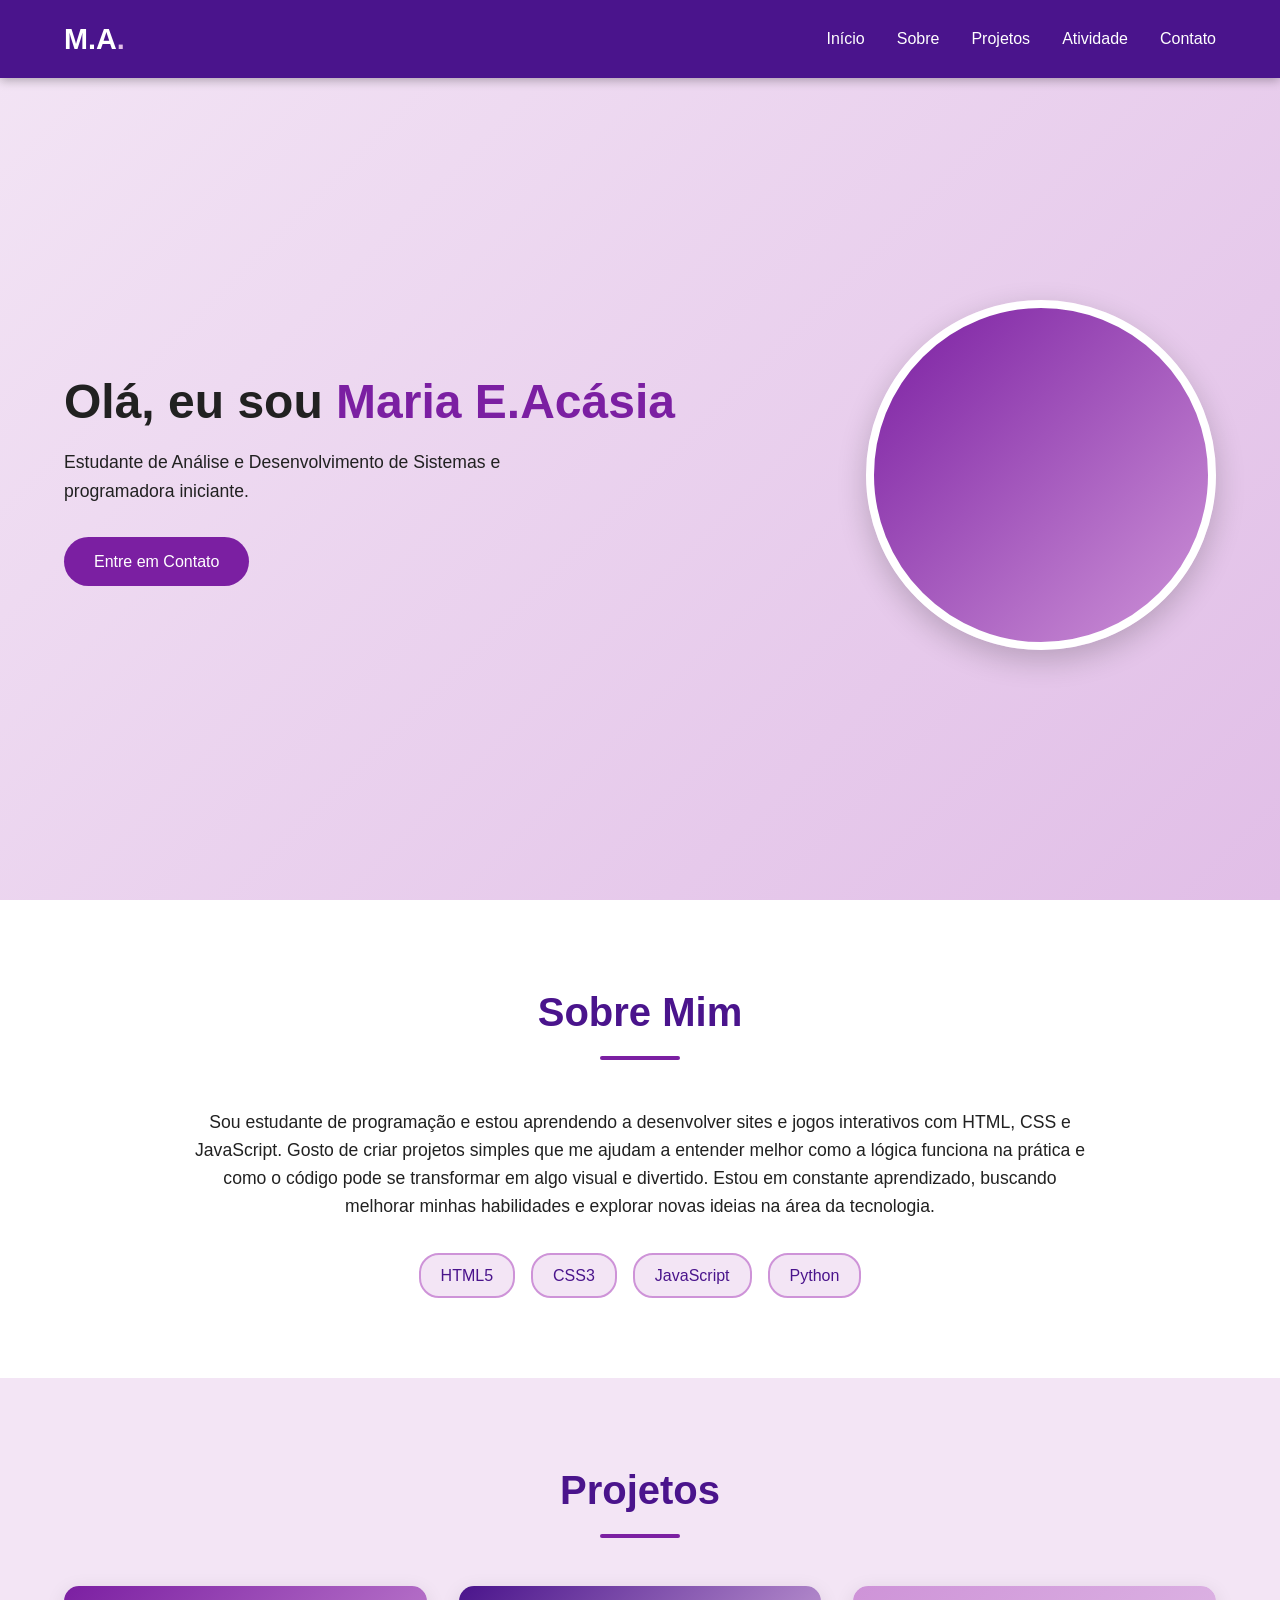
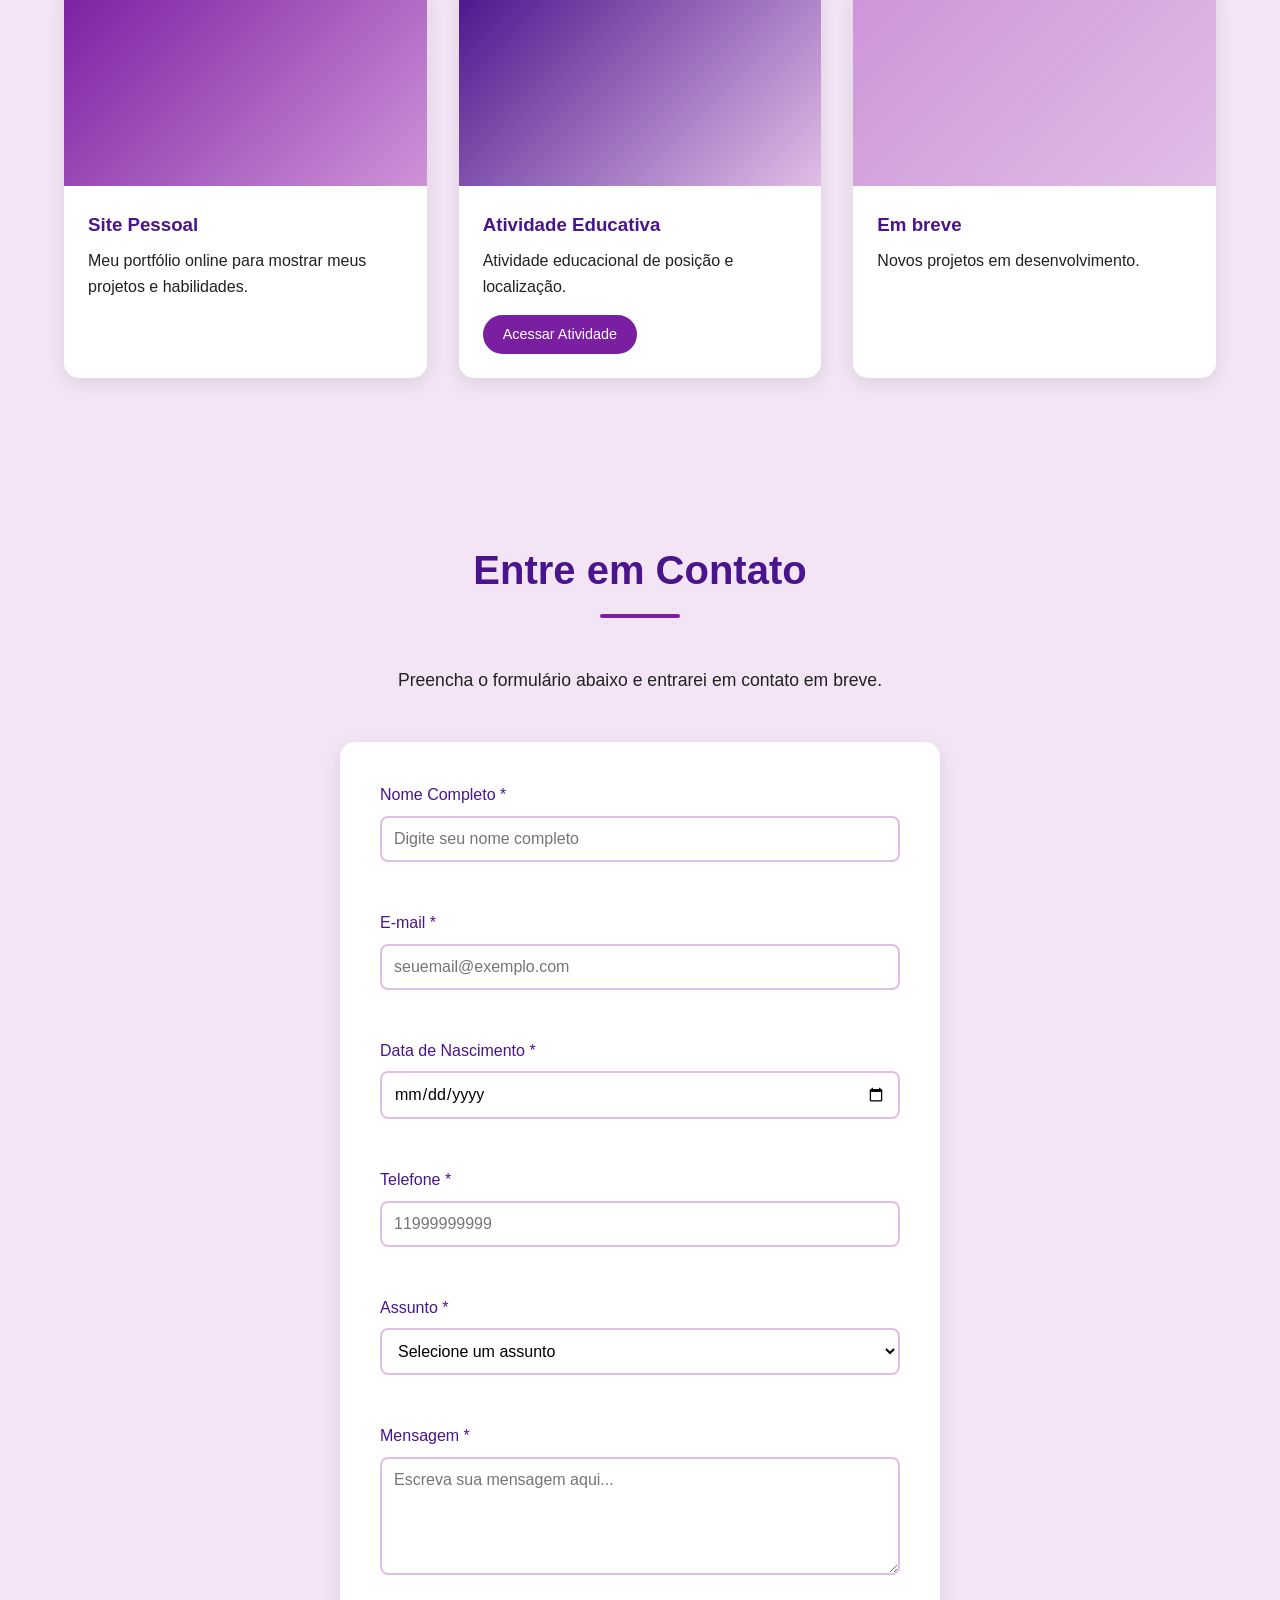
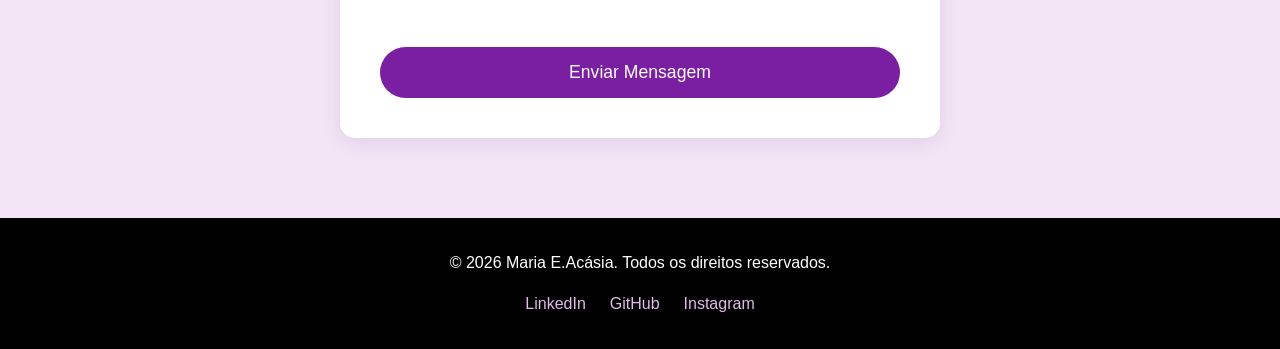
==== index.html @ f3334017 "Add files via upload" ====
<!DOCTYPE html>
<html lang="pt-BR">

<head>
    <meta charset="UTF-8">
    <meta name="viewport" content="width=device-width, initial-scale=1.0">
    <title>Portfólio | Maria Eduarda Acásia Maciel</title>
    <link rel="stylesheet" href="css/style.css">
</head>

<body>
    <!-- Cabeçalho -->
    <header>
        <nav class="navbar">
            <div class="logo">M.A<span>.</span></div>
            <ul class="nav-menu" id="navMenu">
                <li><a href="#home">Início</a></li>
                <li><a href="#sobre">Sobre</a></li>
                <li><a href="#projetos">Projetos</a></li>
                <li><a href="atividade.html">Atividade</a></li>
                <li><a href="#contato">Contato</a></li>
            </ul>
            <div class="hamburger" id="hamburger">
                <span></span>
                <span></span>
                <span></span>
            </div>
        </nav>
    </header>

    <!-- Seção Home -->
    <section id="home" class="home">
        <div class="home-content">
            <h1>Olá, eu sou <span class="destaque">Maria E.Acásia</span></h1>
            <p>Estudante de Análise e Desenvolvimento de Sistemas e programadora iniciante.</p>
            <a href="#contato" class="btn">Entre em Contato</a>
        </div>
        <div class="home-img">
            <div class="circulo"></div>
        </div>
    </section>

    <!-- Seção Sobre -->
    <section id="sobre" class="sobre">
        <h2 class="titulo-secao">Sobre Mim</h2>
        <div class="sobre-content">
            <div class="sobre-texto">
                <p>Sou estudante de programação e estou aprendendo a desenvolver sites e jogos interativos com HTML, CSS
                    e JavaScript. Gosto de criar projetos simples que me ajudam a entender melhor como a lógica funciona
                    na prática e como o código pode se transformar em algo visual e divertido. Estou em constante
                    aprendizado, buscando melhorar minhas habilidades e explorar novas ideias na área da tecnologia.</p>
                <div class="habilidades">
                    <span class="tag">HTML5</span>
                    <span class="tag">CSS3</span>
                    <span class="tag">JavaScript</span>
                    <span class="tag">Python</span>
                </div>
            </div>
        </div>
    </section>

    <!-- Seção Projetos -->
    <section id="projetos" class="projetos">
        <h2 class="titulo-secao">Projetos</h2>
        <div class="projetos-grid">
            <div class="projeto-card">
                <div class="projeto-img projeto-1"></div>
                <h3>Site Pessoal</h3>
                <p>Meu portfólio online para mostrar meus projetos e habilidades.</p>
            </div>
    
            
            <div class="projeto-card">
                <div class="projeto-img projeto-4"></div>
                <h3>Atividade Educativa</h3>
                <p>Atividade educacional de posição e localização.</p>
                <a href="atividade.html" class="btn btn-projeto">Acessar Atividade</a>
            </div>
            <div class="projeto-card">
                <div class="projeto-img projeto-3"></div>
                <h3>Em breve</h3>
                <p>Novos projetos em desenvolvimento.</p>
            </div>
        </div>
    </section>



    <!-- Seção Contato -->
    <section id="contato" class="contato">
        <h2 class="titulo-secao">Entre em Contato</h2>
        <p>Preencha o formulário abaixo e entrarei em contato em breve.</p>

        <form id="contatoForm" class="form-contato" novalidate>
            <div class="form-grupo">
                <label for="nome">Nome Completo *</label>
                <input type="text" id="nome" name="nome" placeholder="Digite seu nome completo">
                <span class="erro" id="erroNome"></span>
            </div>

            <div class="form-grupo">
                <label for="email">E-mail *</label>
                <input type="email" id="email" name="email" placeholder="seuemail@exemplo.com">
                <span class="erro" id="erroEmail"></span>
            </div>

            <div class="form-grupo">
                <label for="dataNascimento">Data de Nascimento *</label>
                <input type="date" id="dataNascimento" name="dataNascimento">
                <span class="erro" id="erroData"></span>
            </div>

            <div class="form-grupo">
                <label for="telefone">Telefone *</label>
                <input type="number" id="telefone" name="telefone" placeholder="11999999999">
                <span class="erro" id="erroTelefone"></span>
            </div>

            <div class="form-grupo">
                <label for="assunto">Assunto *</label>
                <select id="assunto" name="assunto">
                    <option value="">Selecione um assunto</option>
                    <option value="orcamento">Orçamento</option>
                    <option value="parceria">Parceria</option>
                    <option value="duvida">Dúvida</option>
                    <option value="outro">Outro</option>
                </select>
                <span class="erro" id="erroAssunto"></span>
            </div>


            <div class="form-grupo">
                <label for="mensagem">Mensagem *</label>
                <textarea id="mensagem" name="mensagem" rows="5" placeholder="Escreva sua mensagem aqui..."></textarea>
                <span class="erro" id="erroMensagem"></span>
            </div>

            <button type="submit" class="btn btn-submit">Enviar Mensagem</button>
            <div id="sucessoForm" class="sucesso-msg"></div>
        </form>
    </section>

    <!-- Rodapé -->
    <footer>
        <p>&copy; 2026 Maria E.Acásia. Todos os direitos reservados.</p>
        <div class="redes-sociais">
            <a href="#" aria-label="LinkedIn">LinkedIn</a>
            <a href="#" aria-label="GitHub">GitHub</a>
            <a href="#" aria-label="Instagram">Instagram</a>
        </div>
    </footer>

    <script src="js/script.js"></script>
</body>

</html>
---- css/style.css ----
/* ================= RESET E VARIÁVEIS ================= */
:root {
    --roxo-escuro: #4a148c;
    --roxo-medio: #7b1fa2;
    --roxo-claro: #ce93d8;
    --roxo-pastel: #e1bee7;
    --roxo-fundo: #f3e5f5;
    --branco: #ffffff;
    --preto: #000000;
    --cinza-escuro: #212121;
    --cinza-claro: #f5f5f5;
}

* {
    margin: 0;
    padding: 0;
    box-sizing: border-box;
}

html {
    scroll-behavior: smooth;
}

body {
    font-family: 'Segoe UI', Tahoma, Geneva, Verdana, sans-serif;
    line-height: 1.6;
    color: var(--cinza-escuro);
    background-color: var(--branco);
}

/* ================= NAVBAR ================= */
.navbar {
    position: fixed;
    top: 0;
    width: 100%;
    background: var(--roxo-escuro);
    padding: 1rem 5%;
    display: flex;
    justify-content: space-between;
    align-items: center;
    z-index: 1000;
    box-shadow: 0 2px 10px rgba(0, 0, 0, 0.3);
}

.logo {
    color: var(--branco);
    font-size: 1.8rem;
    font-weight: bold;
}

.logo span {
    color: var(--roxo-pastel);
}

.nav-menu {
    display: flex;
    list-style: none;
    gap: 2rem;
}

.nav-menu a {
    color: var(--branco);
    text-decoration: none;
    font-weight: 500;
    transition: color 0.3s;
}

.nav-menu a:hover {
    color: var(--roxo-pastel);
}

.hamburger {
    display: none;
    flex-direction: column;
    cursor: pointer;
    gap: 5px;
}

.hamburger span {
    width: 25px;
    height: 3px;
    background: var(--branco);
    transition: 0.3s;
}

/* ================= HOME ================= */
.home {
    min-height: 100vh;
    display: flex;
    align-items: center;
    justify-content: space-between;
    padding: 100px 5% 50px;
    background: linear-gradient(135deg, var(--roxo-fundo) 0%, var(--roxo-pastel) 100%);
}

.home-content h1 {
    font-size: 3rem;
    margin-bottom: 0.5rem;
    color: var(--cinza-escuro);
}

.home-content h1 .destaque {
    color: var(--roxo-medio);
}

.home-content h2 {
    font-size: 1.8rem;
    color: var(--roxo-escuro);
    margin-bottom: 1rem;
}

.home-content p {
    font-size: 1.1rem;
    margin-bottom: 2rem;
    max-width: 500px;
}

.btn {
    display: inline-block;
    padding: 12px 30px;
    background: var(--roxo-medio);
    color: var(--branco);
    text-decoration: none;
    border-radius: 30px;
    border: none;
    font-size: 1rem;
    cursor: pointer;
    transition: all 0.3s;
}

.btn:hover {
    background: var(--roxo-escuro);
    transform: translateY(-3px);
    box-shadow: 0 5px 15px rgba(74, 20, 140, 0.4);
}

.btn-projeto {
    margin: 1rem 1.5rem 1.5rem;
    padding: 8px 20px;
    font-size: 0.9rem;
}

.home-img .circulo {
    width: 350px;
    height: 350px;
    border-radius: 50%;
    background: linear-gradient(135deg, var(--roxo-medio), var(--roxo-claro));
    border: 8px solid var(--branco);
    box-shadow: 0 10px 30px rgba(0, 0, 0, 0.2);
}

/* ================= TÍTULOS ================= */
.titulo-secao {
    text-align: center;
    font-size: 2.5rem;
    color: var(--roxo-escuro);
    margin-bottom: 3rem;
    position: relative;
    padding-bottom: 1rem;
}

.titulo-secao::after {
    content: '';
    position: absolute;
    bottom: 0;
    left: 50%;
    transform: translateX(-50%);
    width: 80px;
    height: 4px;
    background: var(--roxo-medio);
    border-radius: 2px;
}

/* ================= SOBRE ================= */
.sobre {
    padding: 80px 5%;
    background: var(--branco);
}

.sobre-content {
    max-width: 900px;
    margin: 0 auto;
}

.sobre-texto p {
    font-size: 1.1rem;
    margin-bottom: 2rem;
    text-align: center;
}

.habilidades {
    display: flex;
    flex-wrap: wrap;
    gap: 1rem;
    justify-content: center;
}

.tag {
    background: var(--roxo-fundo);
    color: var(--roxo-escuro);
    padding: 8px 20px;
    border-radius: 20px;
    font-weight: 500;
    border: 2px solid var(--roxo-claro);
    transition: all 0.3s;
}

.tag:hover {
    background: var(--roxo-medio);
    color: var(--branco);
    transform: scale(1.05);
}

/* ================= PROJETOS ================= */
.projetos {
    padding: 80px 5%;
    background: var(--roxo-fundo);
}

.projetos-grid {
    display: grid;
    grid-template-columns: repeat(auto-fit, minmax(280px, 1fr));
    gap: 2rem;
    max-width: 1200px;
    margin: 0 auto;
}

.projeto-card {
    background: var(--branco);
    border-radius: 15px;
    overflow: hidden;
    box-shadow: 0 5px 20px rgba(0, 0, 0, 0.1);
    transition: transform 0.3s;
}

.projeto-card:hover {
    transform: translateY(-10px);
}

.projeto-img {
    height: 200px;
    background-size: cover;
    background-position: center;
}

.projeto-1 {
    background: linear-gradient(135deg, var(--roxo-medio), var(--roxo-claro));
}

.projeto-2 {
    background: linear-gradient(135deg, var(--roxo-escuro), var(--roxo-medio));
}

.projeto-3 {
    background: linear-gradient(135deg, var(--roxo-claro), var(--roxo-pastel));
}

.projeto-4 {
    background: linear-gradient(135deg, #4a148c, #e1bee7);
}

.projeto-card h3 {
    padding: 1.5rem 1.5rem 0.5rem;
    color: var(--roxo-escuro);
}

.projeto-card p {
    padding: 0 1.5rem;
    color: var(--cinza-escuro);
}

/* ================= ATIVIDADE/QUIZ ================= */
.atividade {
    padding: 80px 5%;
    background: var(--branco);
}

.atividade-desc {
    text-align: center;
    margin-bottom: 3rem;
    font-size: 1.1rem;
}

.quiz-container {
    max-width: 800px;
    margin: 0 auto;
    background: var(--roxo-fundo);
    padding: 2.5rem;
    border-radius: 15px;
    box-shadow: 0 5px 20px rgba(74, 20, 140, 0.1);
}

.quiz-container h3 {
    color: var(--roxo-escuro);
    margin-bottom: 0.5rem;
    font-size: 1.8rem;
}

.quiz-container>p {
    margin-bottom: 2rem;
    color: var(--cinza-escuro);
}

.quiz-pergunta {
    margin-bottom: 2rem;
    background: var(--branco);
    padding: 1.5rem;
    border-radius: 10px;
    border-left: 4px solid var(--roxo-medio);
}

.quiz-pergunta h4 {
    color: var(--roxo-escuro);
    margin-bottom: 1rem;
}

.quiz-opcoes {
    display: flex;
    flex-direction: column;
    gap: 0.5rem;
}

.quiz-opcoes label,
.radio-grupo label {
    display: flex;
    align-items: center;
    gap: 0.5rem;
    padding: 8px;
    border-radius: 5px;
    cursor: pointer;
    transition: background 0.2s;
}

.quiz-opcoes label:hover,
.radio-grupo label:hover {
    background: var(--roxo-fundo);
}

.quiz-select,
input[type="date"],
input[type="email"],
input[type="number"],
input[type="text"],
select,
textarea {
    width: 100%;
    padding: 12px;
    border: 2px solid var(--roxo-pastel);
    border-radius: 8px;
    font-size: 1rem;
    background: var(--branco);
    transition: border-color 0.3s;
    font-family: inherit;
}

.quiz-select:focus,
input:focus,
select:focus,
textarea:focus {
    outline: none;
    border-color: var(--roxo-medio);
}

.resultado-quiz {
    margin-top: 1.5rem;
    padding: 1.5rem;
    border-radius: 10px;
    text-align: center;
    font-weight: bold;
    display: none;
}

.resultado-quiz.aprovado {
    background: #c8e6c9;
    color: #2e7d32;
    display: block;
}

.resultado-quiz.reprovado {
    background: #ffcdd2;
    color: #c62828;
    display: block;
}

/* ================= CONTATO ================= */
.contato {
    padding: 80px 5%;
    background: var(--roxo-fundo);
}

.contato>p {
    text-align: center;
    margin-bottom: 3rem;
    font-size: 1.1rem;
}

.form-contato {
    max-width: 600px;
    margin: 0 auto;
    background: var(--branco);
    padding: 2.5rem;
    border-radius: 15px;
    box-shadow: 0 5px 20px rgba(74, 20, 140, 0.1);
}

.form-grupo {
    margin-bottom: 1.5rem;
}

.form-grupo label {
    display: block;
    margin-bottom: 0.5rem;
    color: var(--roxo-escuro);
    font-weight: 500;
}

.checkbox-label {
    display: flex !important;
    align-items: center;
    gap: 0.5rem;
    font-weight: normal !important;
    color: var(--cinza-escuro) !important;
    cursor: pointer;
}

.radio-grupo {
    display: flex;
    flex-direction: column;
    gap: 0.5rem;
}

textarea {
    resize: vertical;
}

.erro {
    color: #c62828;
    font-size: 0.85rem;
    margin-top: 0.3rem;
    display: block;
    min-height: 1.2rem;
}

input.erro-input,
select.erro-input,
textarea.erro-input {
    border-color: #c62828;
}

.btn-submit {
    width: 100%;
    padding: 15px;
    font-size: 1.1rem;
    margin-top: 1rem;
}

.sucesso-msg {
    margin-top: 1.5rem;
    padding: 1rem;
    background: #c8e6c9;
    color: #2e7d32;
    border-radius: 8px;
    text-align: center;
    display: none;
    font-weight: 500;
}

.sucesso-msg.visivel {
    display: block;
}

/* ================= FOOTER ================= */
footer {
    background: var(--preto);
    color: var(--branco);
    padding: 2rem 5%;
    text-align: center;
}

footer p {
    margin-bottom: 1rem;
}

.redes-sociais {
    display: flex;
    justify-content: center;
    gap: 1.5rem;
}

.redes-sociais a {
    color: var(--roxo-pastel);
    text-decoration: none;
    transition: color 0.3s;
}

.redes-sociais a:hover {
    color: var(--branco);
}

/* ================= RESPONSIVO TABLET ================= */
@media (max-width: 1024px) {
    .home-content h1 {
        font-size: 2.5rem;
    }

    .home-img .circulo {
        width: 280px;
        height: 280px;
    }
}

/* ================= RESPONSIVO MOBILE ================= */
@media (max-width: 768px) {
    .hamburger {
        display: flex;
    }

    .nav-menu {
        position: fixed;
        left: -100%;
        top: 70px;
        flex-direction: column;
        background: var(--roxo-escuro);
        width: 100%;
        text-align: center;
        transition: 0.3s;
        padding: 2rem 0;
    }

    .nav-menu.active {
        left: 0;
    }

    .home {
        flex-direction: column;
        text-align: center;
        padding-top: 120px;
    }

    .home-content h1 {
        font-size: 2rem;
    }

    .home-content p {
        margin: 0 auto 2rem;
    }

    .home-img {
        margin-top: 3rem;
    }

    .home-img .circulo {
        width: 200px;
        height: 200px;
    }

    .titulo-secao {
        font-size: 2rem;
    }

    .quiz-container,
    .form-contato {
        padding: 1.5rem;
    }
}
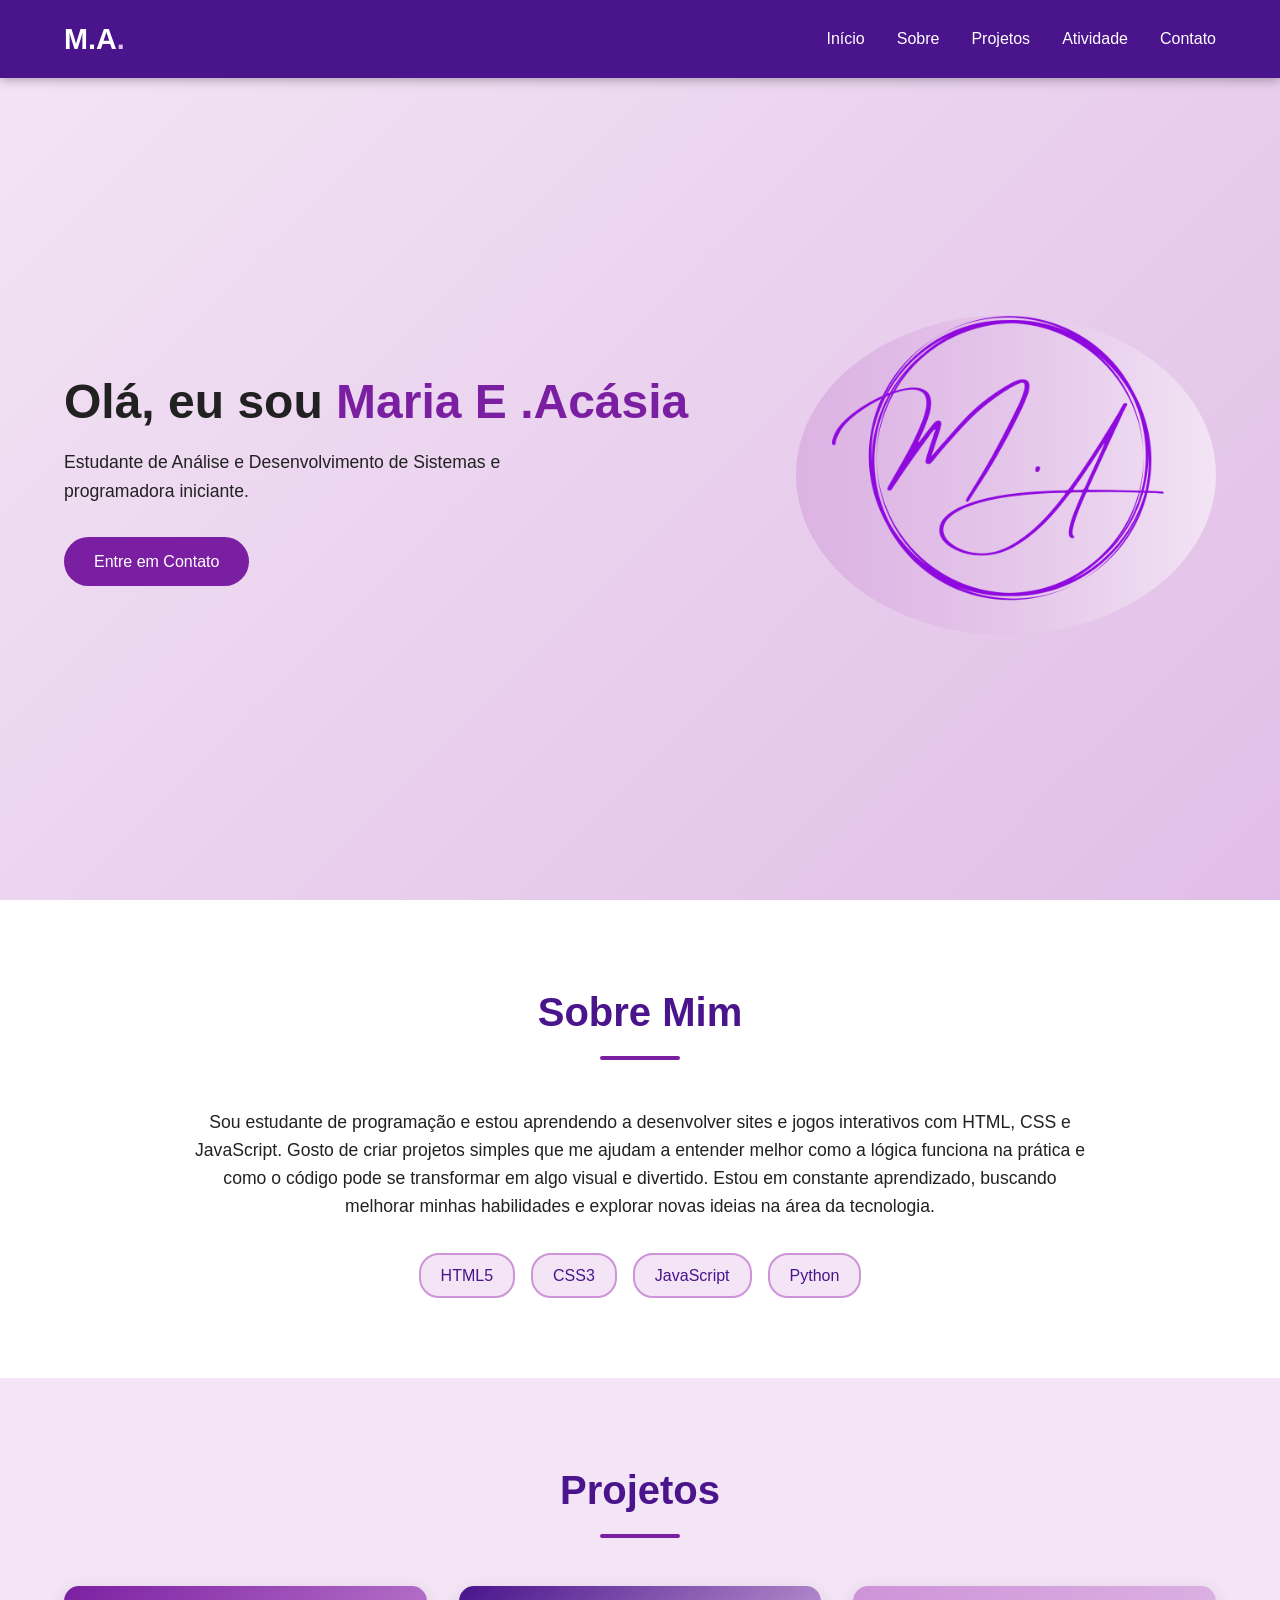
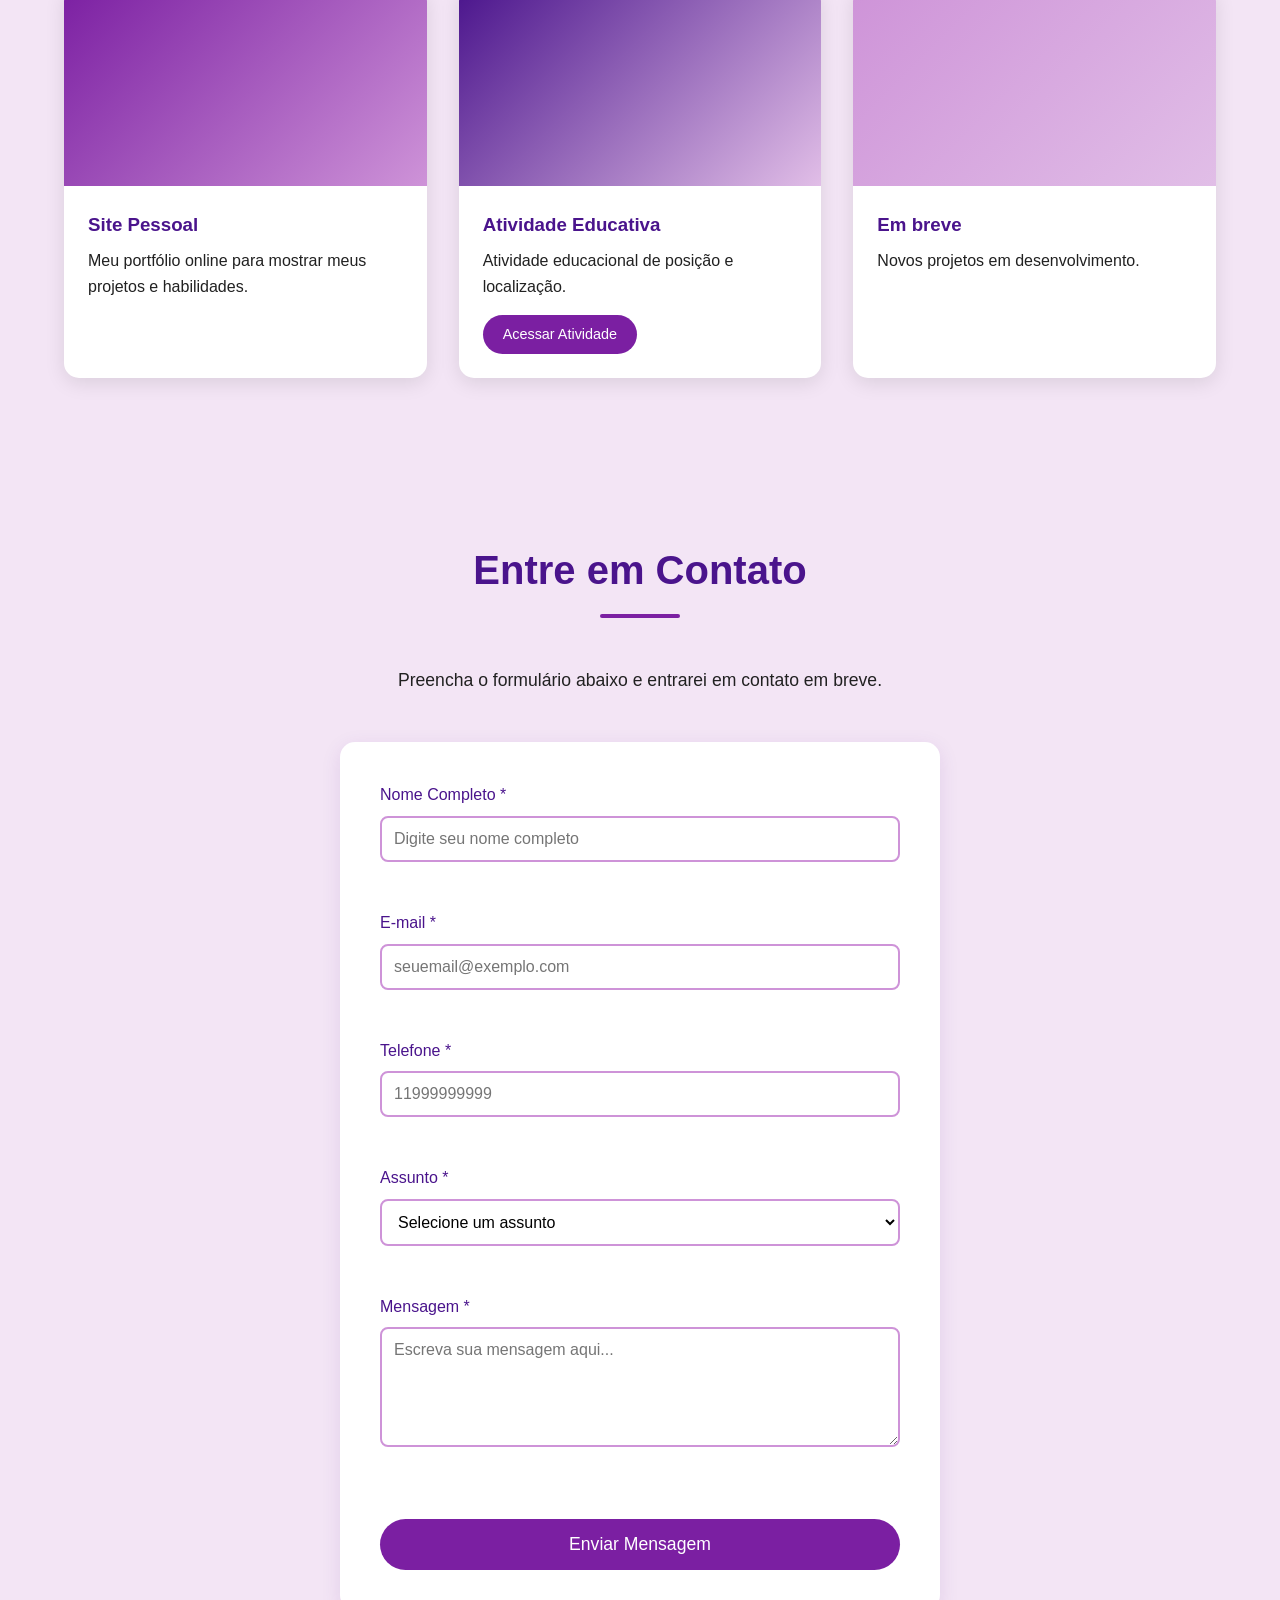
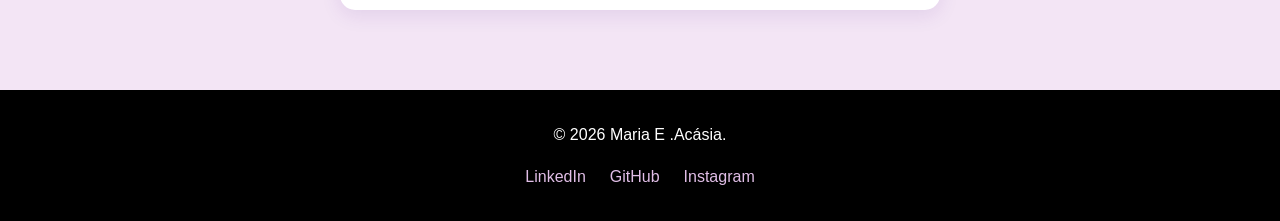
==== commit 9f2a7fdb: "Add files via upload" ====
--- a/index.html
+++ b/index.html
@@ -31,12 +31,12 @@
     <!-- Seção Home -->
     <section id="home" class="home">
         <div class="home-content">
-            <h1>Olá, eu sou <span class="destaque">Maria E.Acásia</span></h1>
+            <h1>Olá, eu sou <span class="destaque">Maria E .Acásia</span></h1>
             <p>Estudante de Análise e Desenvolvimento de Sistemas e programadora iniciante.</p>
             <a href="#contato" class="btn">Entre em Contato</a>
         </div>
         <div class="home-img">
-            <div class="circulo"></div>
+            <img src="img/logotipo.png" alt="Logotipo" class="logotipo">
         </div>
     </section>
 
@@ -68,8 +68,8 @@
                 <h3>Site Pessoal</h3>
                 <p>Meu portfólio online para mostrar meus projetos e habilidades.</p>
             </div>
-    
-            
+
+
             <div class="projeto-card">
                 <div class="projeto-img projeto-4"></div>
                 <h3>Atividade Educativa</h3>
@@ -104,15 +104,10 @@
                 <span class="erro" id="erroEmail"></span>
             </div>
 
-            <div class="form-grupo">
-                <label for="dataNascimento">Data de Nascimento *</label>
-                <input type="date" id="dataNascimento" name="dataNascimento">
-                <span class="erro" id="erroData"></span>
-            </div>
 
             <div class="form-grupo">
                 <label for="telefone">Telefone *</label>
-                <input type="number" id="telefone" name="telefone" placeholder="11999999999">
+                <input type="tel" id="telefone" name="telefone" placeholder="11999999999">
                 <span class="erro" id="erroTelefone"></span>
             </div>
 
@@ -142,7 +137,7 @@
 
     <!-- Rodapé -->
     <footer>
-        <p>&copy; 2026 Maria E.Acásia. Todos os direitos reservados.</p>
+        <p>&copy; 2026 Maria E .Acásia.</p>
         <div class="redes-sociais">
             <a href="#" aria-label="LinkedIn">LinkedIn</a>
             <a href="#" aria-label="GitHub">GitHub</a>
--- a/css/style.css
+++ b/css/style.css
@@ -269,117 +269,17 @@
     color: var(--cinza-escuro);
 }
 
-/* ================= ATIVIDADE/QUIZ ================= */
-.atividade {
-    padding: 80px 5%;
-    background: var(--branco);
-}
-
-.atividade-desc {
-    text-align: center;
-    margin-bottom: 3rem;
-    font-size: 1.1rem;
-}
-
-.quiz-container {
-    max-width: 800px;
-    margin: 0 auto;
-    background: var(--roxo-fundo);
-    padding: 2.5rem;
-    border-radius: 15px;
-    box-shadow: 0 5px 20px rgba(74, 20, 140, 0.1);
-}
-
-.quiz-container h3 {
-    color: var(--roxo-escuro);
-    margin-bottom: 0.5rem;
-    font-size: 1.8rem;
-}
-
-.quiz-container>p {
-    margin-bottom: 2rem;
-    color: var(--cinza-escuro);
-}
-
-.quiz-pergunta {
-    margin-bottom: 2rem;
-    background: var(--branco);
-    padding: 1.5rem;
-    border-radius: 10px;
-    border-left: 4px solid var(--roxo-medio);
-}
-
-.quiz-pergunta h4 {
-    color: var(--roxo-escuro);
-    margin-bottom: 1rem;
-}
-
-.quiz-opcoes {
-    display: flex;
-    flex-direction: column;
-    gap: 0.5rem;
-}
-
-.quiz-opcoes label,
-.radio-grupo label {
-    display: flex;
+.home-img {
+    display: flex;
+    justify-content: center;
     align-items: center;
-    gap: 0.5rem;
-    padding: 8px;
-    border-radius: 5px;
-    cursor: pointer;
-    transition: background 0.2s;
-}
-
-.quiz-opcoes label:hover,
-.radio-grupo label:hover {
-    background: var(--roxo-fundo);
-}
-
-.quiz-select,
-input[type="date"],
-input[type="email"],
-input[type="number"],
-input[type="text"],
-select,
-textarea {
-    width: 100%;
-    padding: 12px;
-    border: 2px solid var(--roxo-pastel);
-    border-radius: 8px;
-    font-size: 1rem;
-    background: var(--branco);
-    transition: border-color 0.3s;
-    font-family: inherit;
-}
-
-.quiz-select:focus,
-input:focus,
-select:focus,
-textarea:focus {
-    outline: none;
-    border-color: var(--roxo-medio);
-}
-
-.resultado-quiz {
-    margin-top: 1.5rem;
-    padding: 1.5rem;
-    border-radius: 10px;
-    text-align: center;
-    font-weight: bold;
-    display: none;
-}
-
-.resultado-quiz.aprovado {
-    background: #c8e6c9;
-    color: #2e7d32;
-    display: block;
-}
-
-.resultado-quiz.reprovado {
-    background: #ffcdd2;
-    color: #c62828;
-    display: block;
+}
+
+.logotipo {
+    width: 420px;
+    height: 320px;
+    object-fit: cover;
+    border-radius: 50%;
 }
 
 /* ================= CONTATO ================= */
@@ -413,6 +313,34 @@
     color: var(--roxo-escuro);
     font-weight: 500;
 }
+/* Campos do formulário */
+.form-grupo input,
+.form-grupo select,
+.form-grupo textarea {
+    width: 100%;
+    padding: 12px;
+    border: 2px solid var(--roxo-claro);
+    border-radius: 8px;
+    background: var(--branco);
+    font-size: 1rem;
+    font-family: inherit;
+    outline: none;
+    transition: 0.3s ease;
+}
+
+/* Efeito ao clicar */
+.form-grupo input:focus,
+.form-grupo select:focus,
+.form-grupo textarea:focus {
+    border-color: var(--roxo-medio);
+    box-shadow: 0 0 8px rgba(123, 31, 162, 0.2);
+}
+
+/* Textarea */
+.form-grupo textarea {
+    min-height: 120px;
+    resize: vertical;
+}
 
 .checkbox-label {
     display: flex !important;
@@ -439,6 +367,12 @@
     margin-top: 0.3rem;
     display: block;
     min-height: 1.2rem;
+}
+
+.projeto-img img {
+    width: 100%;
+    height: 200px;
+    object-fit: cover;
 }
 
 input.erro-input,
@@ -503,9 +437,9 @@
         font-size: 2.5rem;
     }
 
-    .home-img .circulo {
-        width: 280px;
-        height: 280px;
+    .home-img {
+        width: 320px;
+        height: 320px;
     }
 }
 
@@ -549,16 +483,16 @@
         margin-top: 3rem;
     }
 
-    .home-img .circulo {
-        width: 200px;
-        height: 200px;
+    .home-img {
+        width: 250px;
+        height: 250px;
     }
 
     .titulo-secao {
         font-size: 2rem;
     }
 
-    .quiz-container,
+
     .form-contato {
         padding: 1.5rem;
     }
